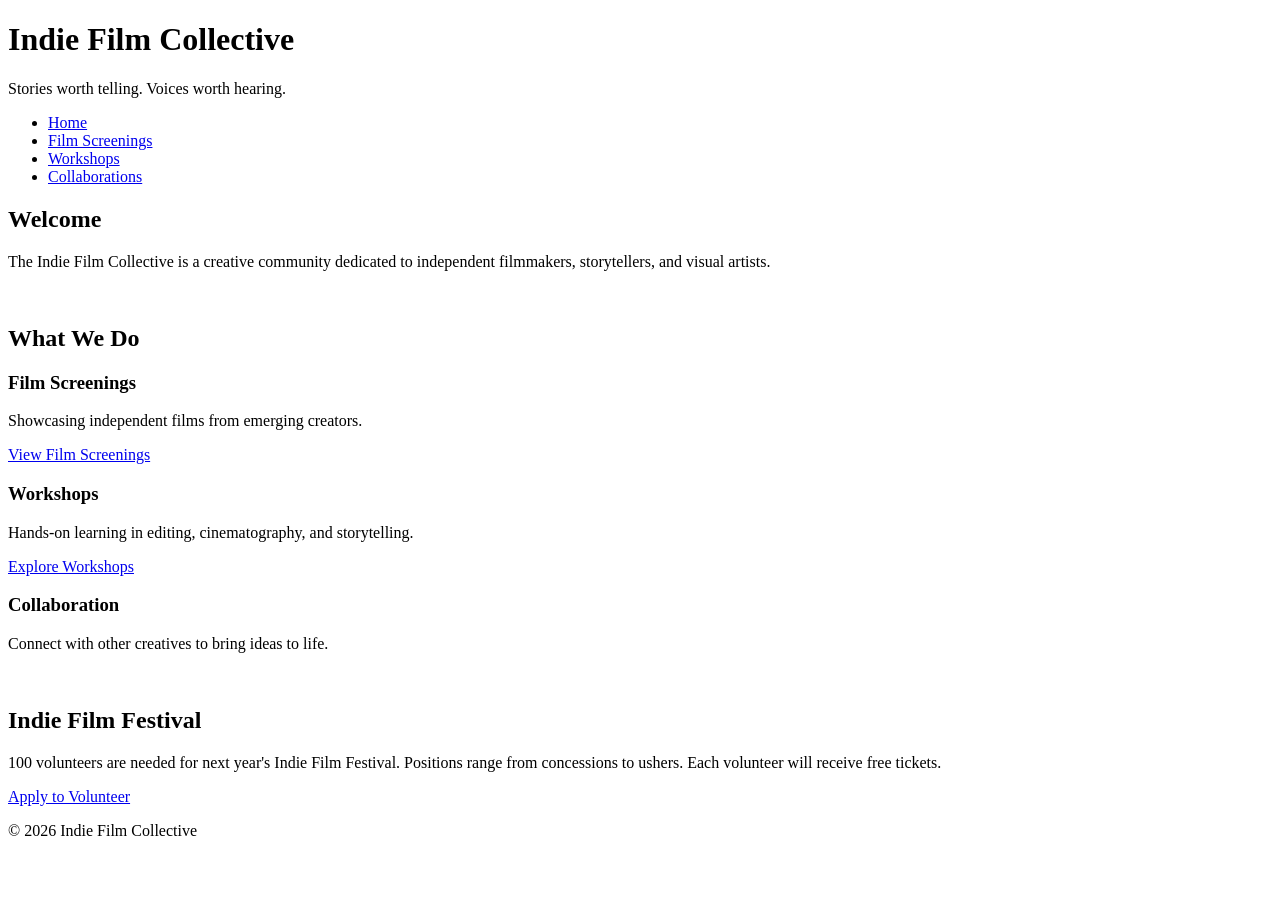
==== index.html @ 8c37de37 "htmls created for the multipage" ====
<!DOCTYPE html>
<html lang="en">
<head>
    <meta charset="UTF-8">
    <meta name="viewport" content="width=device-width, initial-scale=1.0">
    <title>Indie Film Collective</title>
    <link rel="stylesheet" href="styles.css">
</head>

<body>
<!-- Copy and paste this header in each new page -->
<header>
    <h1>Indie Film Collective</h1>
    <p>Stories worth telling. Voices worth hearing.</p>
</header>
<!-- Update these hrefs to relative links to their new pages and copy and paste in each new page -->
<nav>
    <ul>
        <li><a href="#">Home</a></li>
        <li><a href="#screenings">Film Screenings</a></li>
        <li><a href="#workshops">Workshops</a></li>
        <li><a href="#collaborations">Collaborations</a></li>
    </ul>
</nav>
<main>
    <!-- This section stays on the homepage -->
    <section>
        <h2>Welcome</h2>
        <p>The Indie Film Collective is a creative community dedicated to independent filmmakers, storytellers, and visual artists.</p>
        <img src="images/filmmaker.jpg" width="500" alt="">
    </section>
    <section> <!-- This section can be deleted from the homepage. It will not be copied to a new page -->
        <h2>What We Do</h2>
        <div class="card-row">
            <!-- Transfer this section the the new screenings page -->
            <section id="screenings">
                <h3>Film Screenings</h3>
                <p>Showcasing independent films from emerging creators.</p>
                <a href="screenings.html" class="button-link">View Film Screenings</a>
            </section>
            <!-- Transfer this section the the new workshops page -->
            <section id="workshops">
                <h3>Workshops</h3>
                <p>Hands-on learning in editing, cinematography, and storytelling.</p>
                <a href="workshops.html" class="button-link">Explore Workshops</a>
            </section>            
            <!-- Transfer this section the the new collaborations page -->
            <section id="collaborations">
                <h3>Collaboration</h3>
                <p>Connect with other creatives to bring ideas to life.</p>
                <img src="images/collaboration.jpg" width="500" alt="">
            </section>
        </div>
    </section>
</main>
<!--Copy this aside in each new page-->
<aside>
    <h2>Indie Film Festival</h2>
    <p>100 volunteers are needed for next year's Indie Film Festival. Positions range from concessions to ushers. Each volunteer will receive free tickets.</p>
    <a href="#">Apply to Volunteer</a>
</aside>
<!--Copy this footer in each new page-->
<footer>
    <p>&copy; 2026 Indie Film Collective</p>
</footer>
</body>
</html>
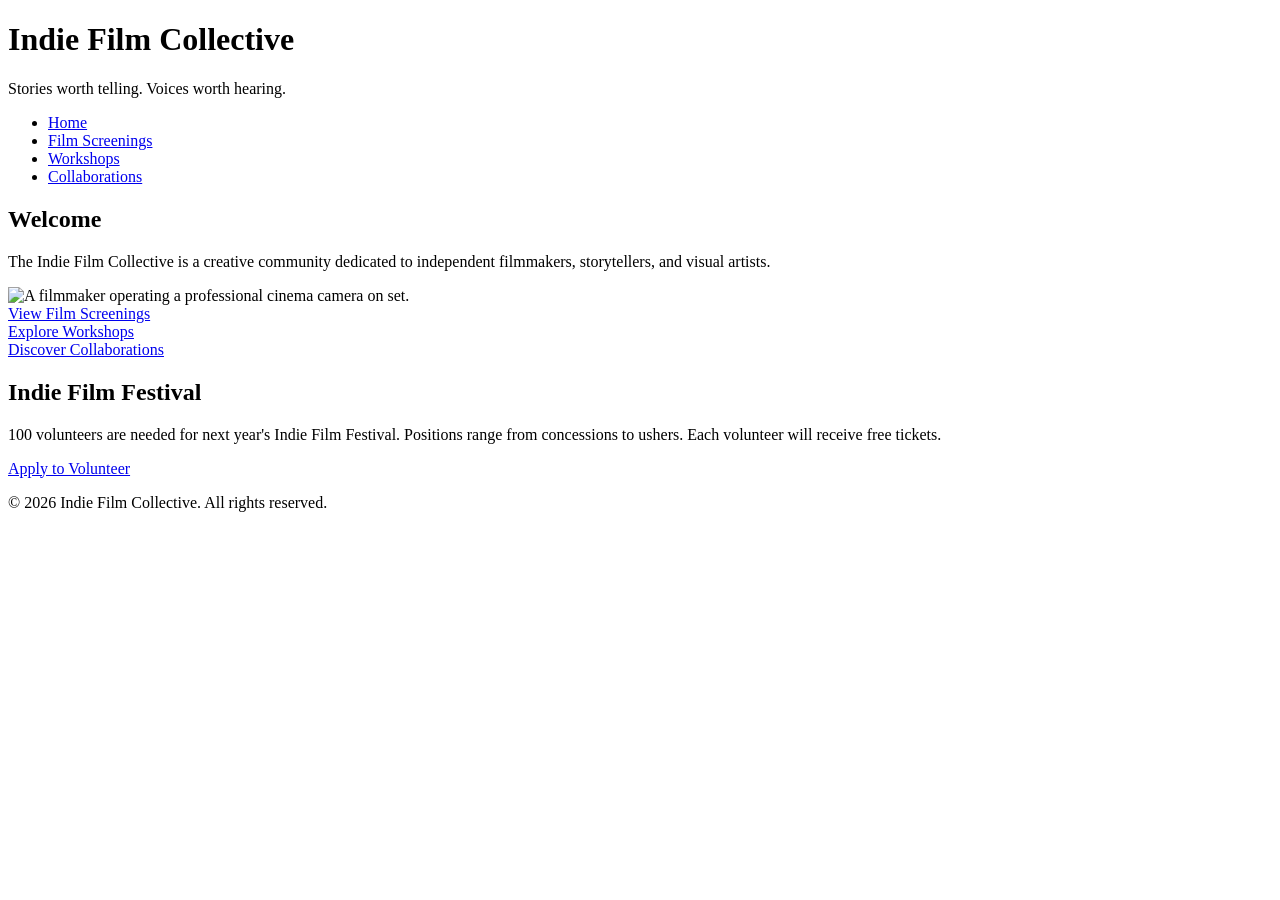
==== commit 2c8fa591: "Cleaning up home page" ====
--- a/index.html
+++ b/index.html
@@ -1,67 +1,56 @@
-<!DOCTYPE html>
+ <!DOCTYPE html>
 <html lang="en">
 <head>
     <meta charset="UTF-8">
     <meta name="viewport" content="width=device-width, initial-scale=1.0">
-    <title>Indie Film Collective</title>
+    <title>Indie Film Collective - Home</title>
     <link rel="stylesheet" href="styles.css">
 </head>
+<body>
 
-<body>
-<!-- Copy and paste this header in each new page -->
-<header>
-    <h1>Indie Film Collective</h1>
-    <p>Stories worth telling. Voices worth hearing.</p>
-</header>
-<!-- Update these hrefs to relative links to their new pages and copy and paste in each new page -->
-<nav>
-    <ul>
-        <li><a href="#">Home</a></li>
-        <li><a href="#screenings">Film Screenings</a></li>
-        <li><a href="#workshops">Workshops</a></li>
-        <li><a href="#collaborations">Collaborations</a></li>
-    </ul>
-</nav>
-<main>
-    <!-- This section stays on the homepage -->
-    <section>
-        <h2>Welcome</h2>
-        <p>The Indie Film Collective is a creative community dedicated to independent filmmakers, storytellers, and visual artists.</p>
-        <img src="images/filmmaker.jpg" width="500" alt="">
-    </section>
-    <section> <!-- This section can be deleted from the homepage. It will not be copied to a new page -->
-        <h2>What We Do</h2>
-        <div class="card-row">
-            <!-- Transfer this section the the new screenings page -->
-            <section id="screenings">
-                <h3>Film Screenings</h3>
-                <p>Showcasing independent films from emerging creators.</p>
-                <a href="screenings.html" class="button-link">View Film Screenings</a>
-            </section>
-            <!-- Transfer this section the the new workshops page -->
-            <section id="workshops">
-                <h3>Workshops</h3>
-                <p>Hands-on learning in editing, cinematography, and storytelling.</p>
-                <a href="workshops.html" class="button-link">Explore Workshops</a>
-            </section>            
-            <!-- Transfer this section the the new collaborations page -->
-            <section id="collaborations">
-                <h3>Collaboration</h3>
-                <p>Connect with other creatives to bring ideas to life.</p>
-                <img src="images/collaboration.jpg" width="500" alt="">
-            </section>
-        </div>
-    </section>
-</main>
-<!--Copy this aside in each new page-->
-<aside>
-    <h2>Indie Film Festival</h2>
-    <p>100 volunteers are needed for next year's Indie Film Festival. Positions range from concessions to ushers. Each volunteer will receive free tickets.</p>
-    <a href="#">Apply to Volunteer</a>
-</aside>
-<!--Copy this footer in each new page-->
-<footer>
-    <p>&copy; 2026 Indie Film Collective</p>
-</footer>
+    <header>
+        <h1>Indie Film Collective</h1>
+        <p>Stories worth telling. Voices worth hearing.</p>
+    </header>
+
+    <nav>
+        <ul>
+            <li><a href="index.html">Home</a></li>
+            <li><a href="screenings.html">Film Screenings</a></li>
+            <li><a href="workshops.html">Workshops</a></li>
+            <li><a href="collaborations.html">Collaborations</a></li>
+        </ul>
+    </nav>
+
+    <main>
+        <section>
+            <h2>Welcome</h2>
+            <p>The Indie Film Collective is a creative community dedicated to independent filmmakers, storytellers, and visual artists.</p>
+            <img src="images/filmmaker.jpg" width="500" alt="A filmmaker operating a professional cinema camera on set.">
+        </section>
+
+        <section id="screenings">
+            <a href="screenings.html" class="button-link">View Film Screenings</a>
+        </section>
+
+        <section id="workshops">
+            <a href="workshops.html" class="button-link">Explore Workshops</a>
+        </section>            
+            
+        <section id="collaborations">
+            <a href="collaborations.html" class="button-link">Discover Collaborations</a>
+        </section>
+    </main>
+
+    <aside>
+        <h2>Indie Film Festival</h2>
+        <p>100 volunteers are needed for next year's Indie Film Festival. Positions range from concessions to ushers. Each volunteer will receive free tickets.</p>
+        <a href="#">Apply to Volunteer</a>
+    </aside>
+
+    <footer>
+        <p>&copy; 2026 Indie Film Collective. All rights reserved.</p>
+    </footer>
+
 </body>
 </html>
